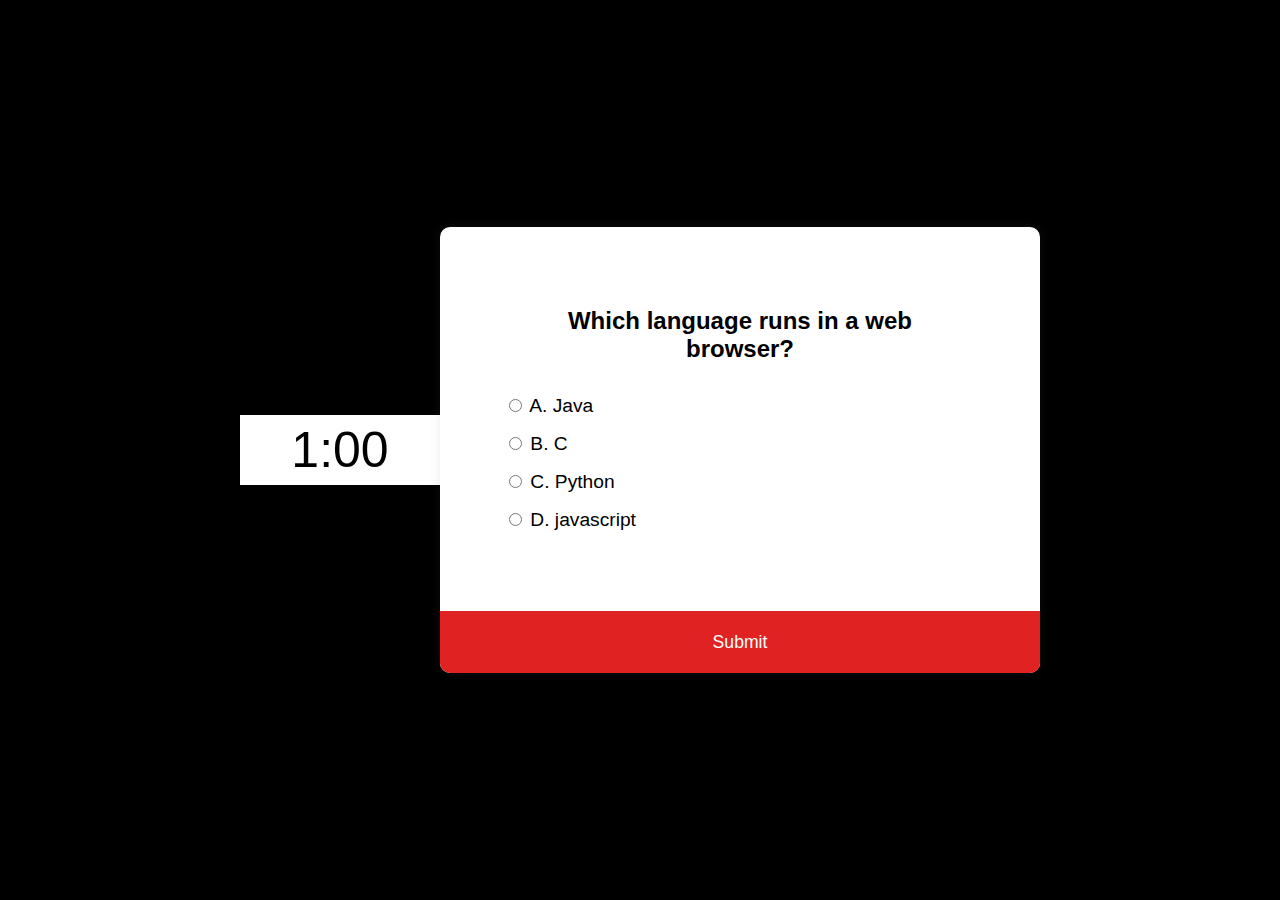
==== index.html @ 5c96b0ee "Adding files" ====
<!DOCTYPE html>
<html lang="en">
<head>
    <meta charset="UTF-8">
    <meta http-equiv="X-UA-Compatible" content="IE=edge">
    <meta name="viewport" content="width=device-width, initial-scale=1.0">
    <link rel="stylesheet" href="Assets\style.css">
    <title>Document</title>
</head>
<body>
 <P id="countDown">1:00</P>

    <div class="quiz-container" id="quiz"> 
        <div class="quiz-header">
            <h2 id="question">Question Text</h2>
            <ul>
                <li>
                    <input type="radio" name="answer" id="a" class="answer">
                    <label for="a" id="a_text">Answer</label>
                </li>

                <li>
                    <input type="radio" name="answer" id="b" class="answer">
                    <label for="b" id="b_text">Answer</label>
                </li>

                <li>
                    <input type="radio" name="answer" id="c" class="answer">
                    <label for="c" id="c_text">Answer</label>
                </li>

                <li>
                    <input type="radio" name="answer" id="d" class="answer">
                    <label for="d" id="d_text">Answer</label>
                </li>
            </ul>
        </div>
        <button id="submit">Submit</button>
    </div>
</body>
<script src="Assets\script.js"></script>
</html>
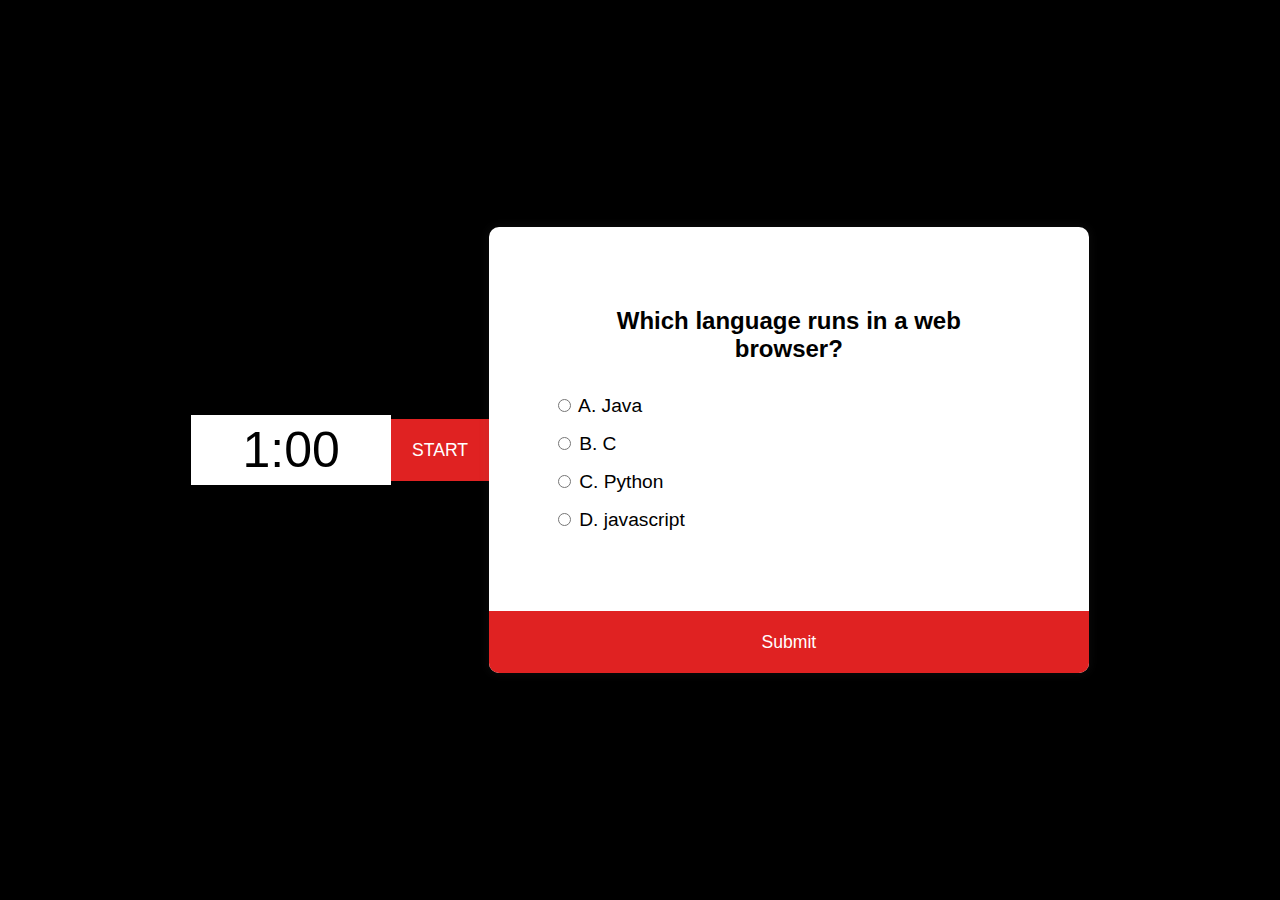
==== commit 6b7fa5ec: "added new html" ====
--- a/index.html
+++ b/index.html
@@ -9,6 +9,10 @@
 </head>
 <body>
  <P id="countDown">1:00</P>
+ 
+<div>
+    <button id="startBtn">START</button>
+</div>
 
     <div class="quiz-container" id="quiz"> 
         <div class="quiz-header">
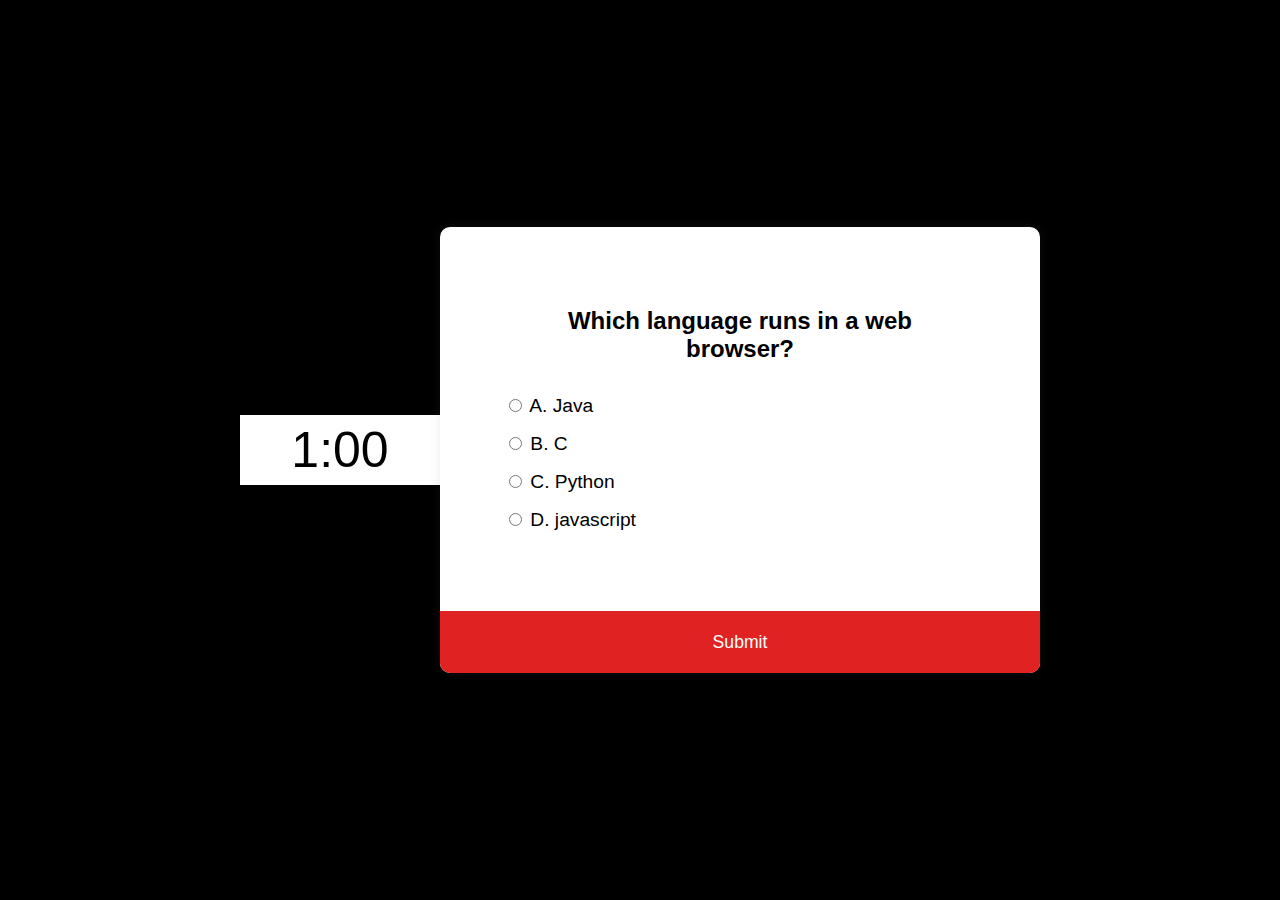
==== commit f2925082: "fixed timer" ====
--- a/index.html
+++ b/index.html
@@ -10,9 +10,9 @@
 <body>
  <P id="countDown">1:00</P>
  
-<div>
+<!-- <div>
     <button id="startBtn">START</button>
-</div>
+</div> -->
 
     <div class="quiz-container" id="quiz"> 
         <div class="quiz-header">
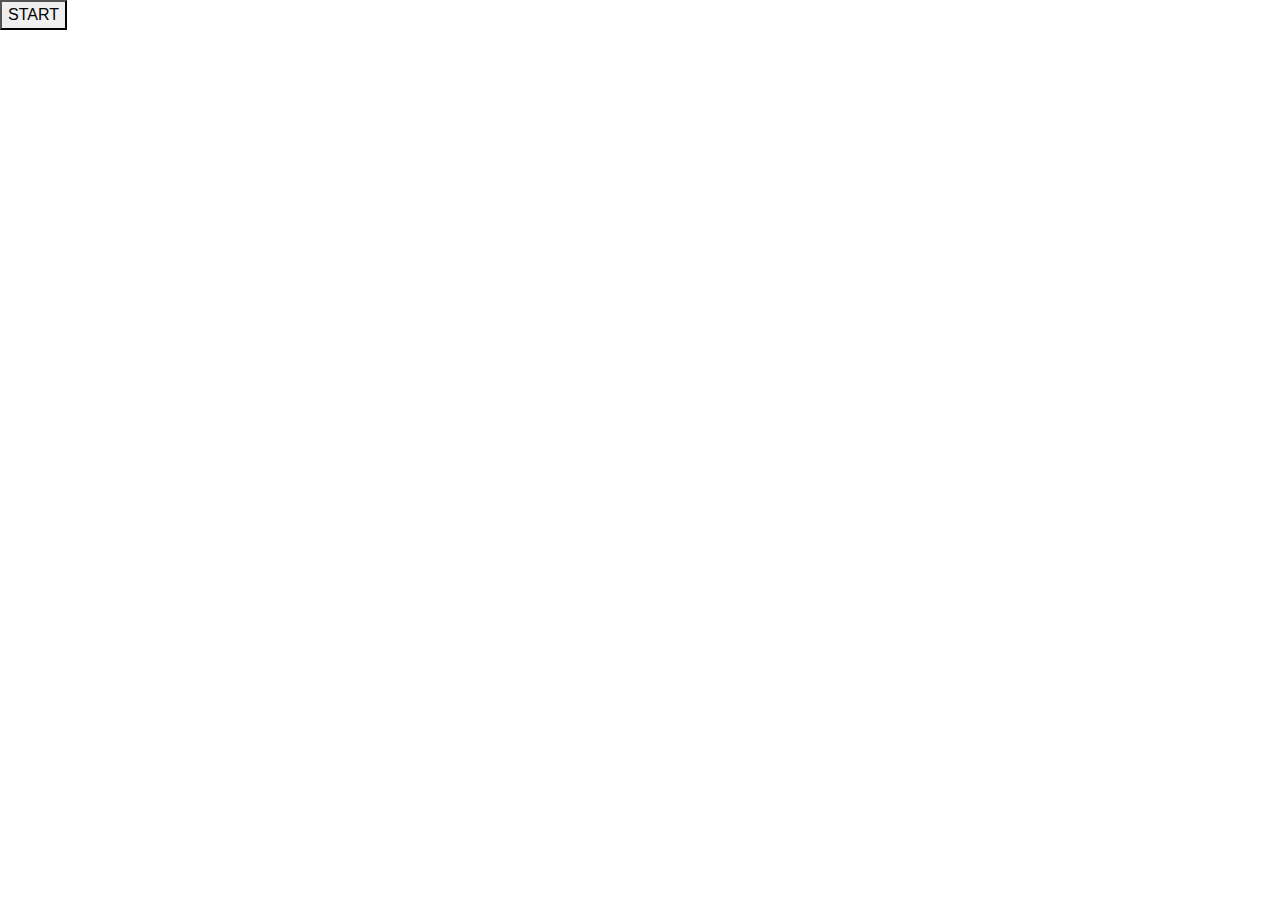
==== commit d276a30b: "Edited Files For Functionality" ====
--- a/index.html
+++ b/index.html
@@ -4,43 +4,19 @@
     <meta charset="UTF-8">
     <meta http-equiv="X-UA-Compatible" content="IE=edge">
     <meta name="viewport" content="width=device-width, initial-scale=1.0">
-    <link rel="stylesheet" href="Assets\style.css">
+  <link rel="stylesheet" href="https://cdnjs.cloudflare.com/ajax/libs/twitter-bootstrap/4.5.0/css/bootstrap.min.css">
+
     <title>Document</title>
 </head>
 <body>
- <P id="countDown">1:00</P>
- 
-<!-- <div>
-    <button id="startBtn">START</button>
-</div> -->
-
-    <div class="quiz-container" id="quiz"> 
-        <div class="quiz-header">
-            <h2 id="question">Question Text</h2>
-            <ul>
-                <li>
-                    <input type="radio" name="answer" id="a" class="answer">
-                    <label for="a" id="a_text">Answer</label>
-                </li>
-
-                <li>
-                    <input type="radio" name="answer" id="b" class="answer">
-                    <label for="b" id="b_text">Answer</label>
-                </li>
-
-                <li>
-                    <input type="radio" name="answer" id="c" class="answer">
-                    <label for="c" id="c_text">Answer</label>
-                </li>
-
-                <li>
-                    <input type="radio" name="answer" id="d" class="answer">
-                    <label for="d" id="d_text">Answer</label>
-                </li>
-            </ul>
-        </div>
-        <button id="submit">Submit</button>
+    <div>
+        <button  id= "startBclass">START</button>
     </div>
+    <script>
+        document.getElementById("startBclass").addEventListener("click", myFunction);  
+        function myFunction() {  
+          window.location.href= "quizpage.html";  
+        }
+       </script>
 </body>
-<script src="Assets\script.js"></script>
 </html>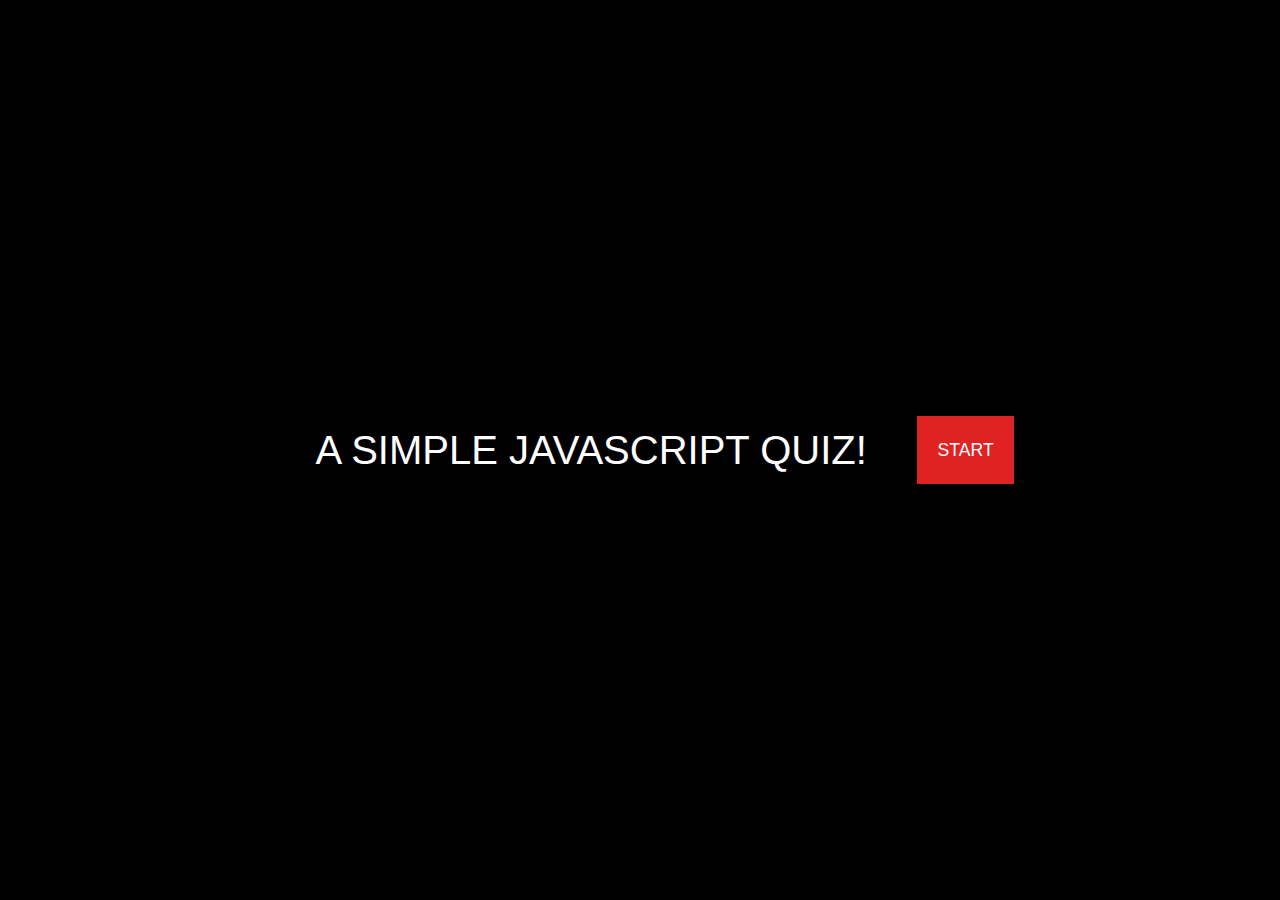
==== commit 4719d20b: "Added Style" ====
--- a/index.html
+++ b/index.html
@@ -5,10 +5,12 @@
     <meta http-equiv="X-UA-Compatible" content="IE=edge">
     <meta name="viewport" content="width=device-width, initial-scale=1.0">
   <link rel="stylesheet" href="https://cdnjs.cloudflare.com/ajax/libs/twitter-bootstrap/4.5.0/css/bootstrap.min.css">
+  <link rel="stylesheet" href="Assets\style.css">
 
     <title>Document</title>
 </head>
 <body>
+  <h1>A SIMPLE JAVASCRIPT QUIZ! </h1>
     <div>
         <button  id= "startBclass">START</button>
     </div>
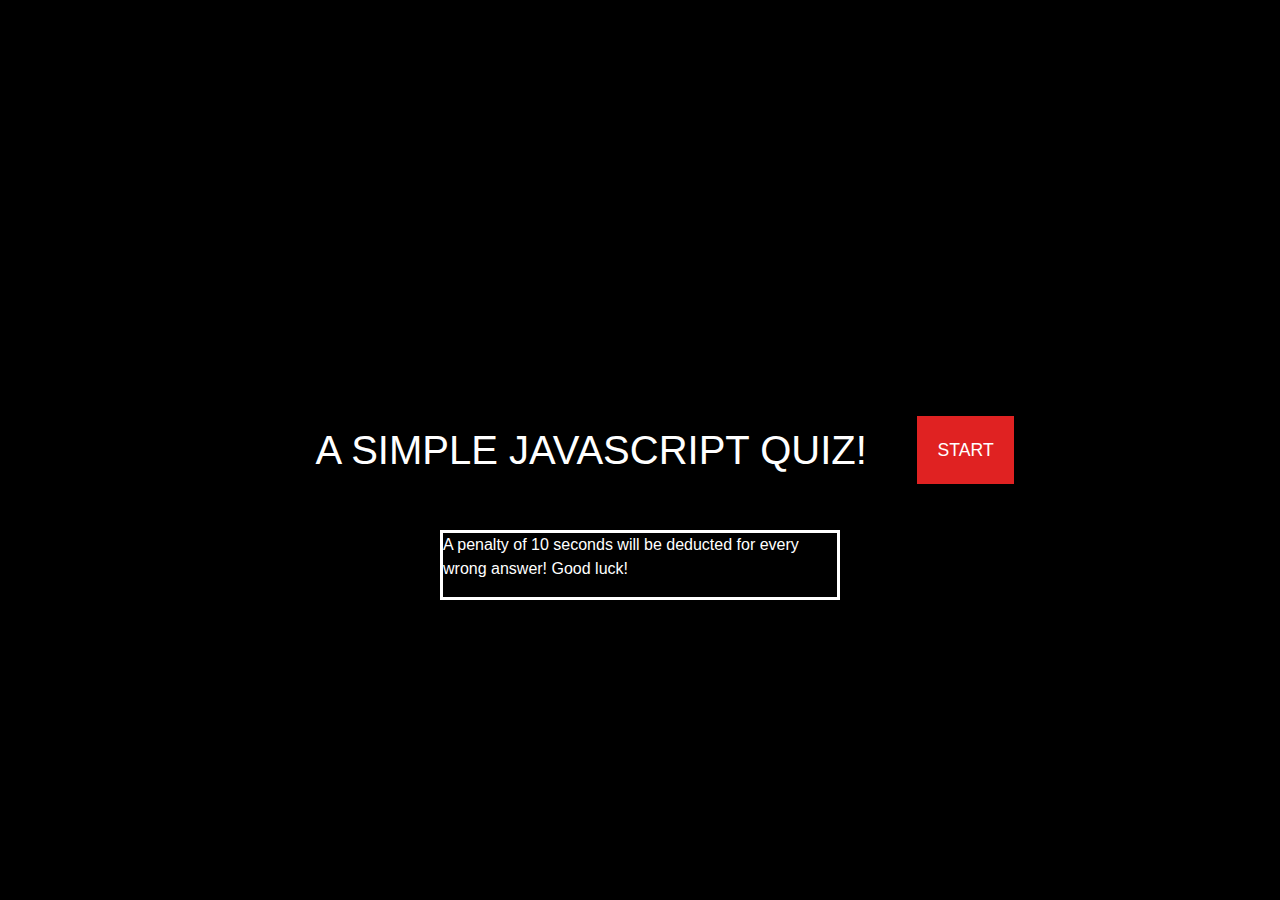
==== commit 309a3219: "added rules" ====
--- a/index.html
+++ b/index.html
@@ -11,6 +11,9 @@
 </head>
 <body>
   <h1>A SIMPLE JAVASCRIPT QUIZ! </h1>
+  <p id="rules"> A penalty of 10 seconds will be deducted for
+    every wrong answer! Good luck!
+  </p>
     <div>
         <button  id= "startBclass">START</button>
     </div>
